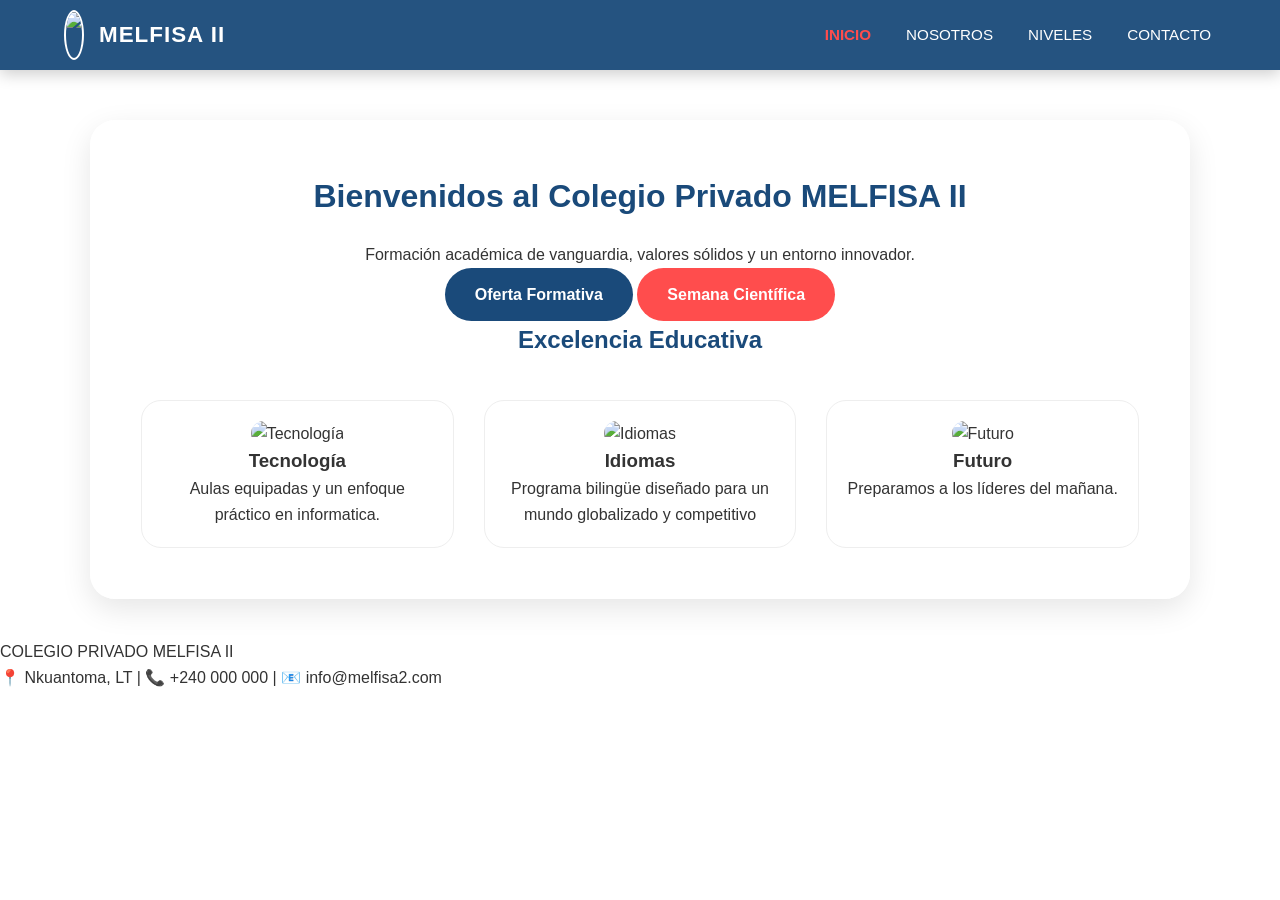
==== index.html @ d1f684f3 "Add files via upload" ====
<!DOCTYPE html>
<html lang="es">
<head>
    <meta charset="UTF-8">
    <meta name="viewport" content="width=device-width, initial-scale=1.0">
    <title>MELFISA II - Inicio</title>
    <link rel="stylesheet" href="style.css">
</head>
<body>
    <header>
        <nav class="navbar">
            <div class="logo-container">
                <img src="img/logo.png" class="logo-img">
                <span class="centro-nombre">MELFISA II</span>
            </div>
            <ul class="nav-links">
                <li><a href="index.html" class="active">Inicio</a></li>
                <li><a href="nosotros.html">Nosotros</a></li>
                <li><a href="niveles.html">Niveles</a></li>
                <li><a href="contacto.html">Contacto</a></li>
            </ul>
        </nav>
    </header>

    <main class="seccion-contenedor">
    <h1>Bienvenidos al Colegio Privado MELFISA II</h1>
    <p class="frase-bienvenida">Formación académica de vanguardia, valores sólidos y un entorno innovador.</p>
    
    <div class="botones-inicio">
        <a href="niveles.html" class="btn-moderno btn-azul">Oferta Formativa</a>
        <a href="semana cientifica.html" class="btn-moderno btn-rojo">Semana Científica</a>
    </div>

    <h2 class="titulo-excelencia">Excelencia Educativa</h2>
    
    <div class="grid-categorias">
        
        <div class="categoria-card">
            <div class="imagen-box">
                <img src="img/INFORMATICA.jpg" class="expandible" alt="Tecnología">
            </div>
            <h3>Tecnología</h3>
            <p>Aulas equipadas y un enfoque práctico en informatica.</p>
        </div>

        <div class="categoria-card">
            <div class="imagen-box">
                <img src="img/IDIOMAS.jpg" class="expandible" alt="Idiomas">
            </div>
            <h3>Idiomas</h3>
            <p>Programa bilingüe diseñado para un mundo globalizado y competitivo</p>
        </div>

        <div class="categoria-card">
            <div class="imagen-box">
                <img src="img/FUTURO.jpg" class="expandible" alt="Futuro">
            </div>
            <h3>Futuro</h3>
            <p>Preparamos a los líderes del mañana.</p>
        </div>

    </div>
</main>


    <footer class="footer-oscuro">
        <p>COLEGIO PRIVADO MELFISA II</p>
        <p>📍 Nkuantoma, LT | 📞 +240 000 000 | 📧 info@melfisa2.com</p>
    </footer>

    <div id="visor-imagen" class="visor">
        <span class="cerrar">&times;</span>
        <img id="imagen-expandida">
    </div>

    <script src="script.js"></script>
</body>
</html>
---- style.css ----
/* --- CONFIGURACIÓN DE ELEGANCIA --- */
:root {
    --azul-oscuro: #1a4a7a;
    --rojo-melfisa: #ff4d4d;
    --blanco-puro: #ffffff;
    --sombra: 0 10px 30px rgba(0,0,0,0.1);
}

* { margin: 0; padding: 0; box-sizing: border-box; }

body {
    font-family: 'Inter', -apple-system, BlinkMacSystemFont, 'Segoe UI', Roboto, sans-serif;
    padding-top: 80px;
    color: #333;
    line-height: 1.6;
    /* FONDO VISIBLE Y FIJO */
    background-image: linear-gradient(rgba(255, 255, 255, 0.4), rgba(255, 255, 255, 0.4)), url('img/FONDO.jpg');
    background-attachment: fixed;
    background-size: cover;
    background-position: center;
}

/* --- HEADER TRANSPARENTE AL ESTILO MODERNO --- */
header {
  background-color: rgba(26, 74, 122, 0.95); /* Azul profesional con transparencia */
    backdrop-filter: blur(10px); /* Efecto cristalino elegante */
    width: 100%;
    position: fixed;
    top: 0;
    left: 0;
    z-index: 1000;
    height: 70px;
    display: flex;
    align-items: center;
    box-shadow: 0 4px 15px rgba(0,0,0,0.2);
}

.navbar {
    width: 90%;
    max-width: 1200px;
    margin: 0 auto;
    display: flex;
    justify-content: space-between; /* Logo a la izquierda, menú a la derecha */
    align-items: center;
}

.logo-container {
    display: flex;
    align-items: center;
    gap: 15px;
}

.logo-img {
    height: 50px;
    width: auto;
    border-radius: 50%;
    border: 2px solid white;
}

.centro-nombre {
    color: white;
    font-weight: bold;
    font-size: 1.4rem;
    letter-spacing: 1px;
}

/* ESTO HACE QUE EL MENÚ SEA HORIZONTAL */
.nav-links {
    display: flex;       /* Alinea los hijos (li) en fila */
    list-style: none;    /* Quita los puntos de la lista */
    margin: 0;
    padding: 0;
    gap: 25px;           /* Espacio horizontal entre cada opción */
}

.nav-links li {
    display: inline-block;
}

.nav-links a {
    color: white;
    text-decoration: none;
    font-weight: 500;
    font-size: 0.95rem;
    text-transform: uppercase;
    transition: 0.3s ease;
    padding: 10px 5px;
}

.nav-links a:hover {
    color: #ff4d4d; /* Cambio a rojo al pasar el mouse */
    border-bottom: 2px solid #ff4d4d; /* Línea decorativa inferior */
}

.nav-links a.active {
    color: #ff4d4d;
    font-weight: bold;
}

/* --- CONTENEDORES FLOTANTES --- */
.seccion-contenedor {
    background: rgba(255, 255, 255, 0.9);
    margin: 40px auto;
    width: 90%;
    max-width: 1100px;
    padding: 50px;
    border-radius: 25px;
    text-align: center;
    box-shadow: var(--sombra);
    border: 1px solid rgba(255,255,255,0.3);
}

h1, h2 { color: var(--azul-oscuro); margin-bottom: 20px; }

/* --- TARJETAS DE CATEGORÍAS --- */
.grid-categorias {
    display: flex;
    justify-content: center;
    gap: 30px;
    margin-top: 40px;
}

.categoria-card {
    background: white;
    padding: 20px;
    border-radius: 20px;
    flex: 1;
    transition: 0.4s;
    border: 1px solid #eee;
}

.categoria-card:hover {
    transform: translateY(-10px);
    box-shadow: 0 20px 40px rgba(0,0,0,0.15);
}

/* IMÁGENES AJUSTADAS */
.categoria-card img {
    width: 100%;
    height: 180px;
    object-fit: cover;
    border-radius: 15px;
    cursor: pointer; /* Indica que se puede ampliar */
    transition: 0.3s;
}

.categoria-card img:hover {
    opacity: 0.9;
}

/* --- BOTONES --- */
.btn-moderno {
    padding: 14px 30px;
    border-radius: 50px;
    text-decoration: none;
    font-weight: 600;
    transition: 0.3s;
    display: inline-block;
    border: none;
}

.btn-azul { background: var(--azul-oscuro); color: white; }
.btn-rojo { background: var(--rojo-melfisa); color: white; }

/* --- VISOR DE ZOOM (MODERNO) --- */
.visor {
    display: none;
    position: fixed;
    top: 0; left: 0;
    width: 100%; height: 100%;
    background: rgba(0, 0, 0, 0.95);
    z-index: 2000;
    justify-content: center;
    align-items: center;
    cursor: pointer;
}

#imagen-expandida {
    max-width: 90%;
    max-height: 85%;
    border-radius: 10px;
    box-shadow: 0 0 50px rgba(0,0,0,0.5);
    animation: zoomIn 0.3s ease;
}

@keyframes zoomIn {
    from { transform: scale(0.8); opacity: 0; }
    to { transform: scale(1); opacity: 1; }
}
/* --- AJUSTE ESPECÍFICO PARA LA FOTO DE NOSOTROS --- */

.contenedor-foto-nosotros {
    display: flex;
    justify-content: center; /* Centra la foto horizontalmente */
    margin: 25px 0;         /* Separa la foto del título y del texto */
}

.foto-ajustada {
    width: 65%;             /* Controla el ancho (puedes bajarlo a 50% si la quieres más pequeña) */
    max-width: 700px;       /* Límite máximo para que no se vea gigante en PC */
    height: 400px;          /* Altura fija para que se vea estilizada */
    object-fit: cover;      /* IMPORTANTE: Ajusta la imagen sin estirarla ni deformarla */
    border-radius: 20px;    /* Bordes redondeados elegantes */
    box-shadow: 0 10px 30px rgba(0,0,0,0.15); /* Sombra profesional */
    border: 4px solid #ffffff; /* Marco blanco tipo fotografía */
}
/* --- DISEÑO DE CONTACTO MODERNO --- */

.contacto-wrapper {
    display: flex;
    gap: 50px;
    text-align: left;
    align-items: center;
    flex-wrap: wrap; /* Para que en móviles se ponga uno debajo de otro */
}

.contacto-info {
    flex: 1;
    min-width: 300px;
}

.contacto-info h2 {
    font-size: 2.5rem;
    color: #1a4a7a;
}

.info-item {
    display: flex;
    align-items: center;
    gap: 15px;
    margin-bottom: 20px;
    background: rgba(26, 74, 122, 0.05);
    padding: 15px;
    border-radius: 12px;
}

.icon {
    font-size: 1.5rem;
}

/* Tarjeta del Formulario */
.contacto-form-card {
    flex: 1;
    min-width: 350px;
    background: white;
    padding: 40px;
    border-radius: 20px;
    box-shadow: 0 15px 35px rgba(0,0,0,0.1);
    border: 1px solid #eee;
}

.grupo-input {
    margin-bottom: 20px;
}

.grupo-input label {
    display: block;
    margin-bottom: 8px;
    font-weight: 600;
    color: #555;
    font-size: 0.9rem;
}

.grupo-input input, 
.grupo-input textarea {
    width: 100%;
    padding: 12px 15px;
    border: 2px solid #f0f0f0;
    border-radius: 10px;
    font-family: inherit;
    transition: 0.3s;
}

.grupo-input input:focus, 
.grupo-input textarea:focus {
    border-color: #1a4a7a;
    outline: none;
    background: #f9fbff;
}

.contacto-form-card .btn-moderno {
    width: 100%;
    padding: 15px;
    font-size: 1rem;
    cursor: pointer;
}
/* --- ESTILOS PARA LA SECCIÓN SEMANA CIENTÍFICA --- */

/* Ajuste de la Imagen */
.contenedor-foto-semana {
    display: flex;
    justify-content: center;
    margin: 30px 0;
}

.foto-semana-ajustada {
    width: 85%;
    max-width: 850px;
    height: 450px;
    object-fit: cover;
    border-radius: 20px;
    border: 5px solid white;
    box-shadow: 0 10px 30px rgba(0,0,0,0.15);
    transition: transform 0.3s ease;
}

.foto-semana-ajustada:hover {
    transform: scale(1.02);
}

/* Estilo de la Tabla Profesional */
.cronograma-contenedor {
    margin-top: 40px;
    background: #ffffff;
    padding: 25px;
    border-radius: 15px;
    box-shadow: 0 5px 20px rgba(0,0,0,0.05);
}

.subtitulo-tabla {
    color: #777;
    margin-bottom: 15px;
    font-size: 0.9rem;
}

.tabla-semana {
    width: 100%;
    border-collapse: collapse;
    margin-top: 10px;
}

.tabla-semana thead {
    background-color: #1a4a7a;
    color: white;
}

.tabla-semana th, 
.tabla-semana td {
    padding: 15px;
    text-align: left;
    border-bottom: 1px solid #eee;
}

.tabla-semana td strong {
    color: #ff4d4d; /* Días en rojo */
}

.tabla-semana tr:hover {
    background-color: #f9fbff;
}

/* Responsivo para móviles */
@media (max-width: 600px) {
    .tabla-semana {
        font-size: 0.8rem;
    }
    .foto-semana-ajustada {
        height: 250px;
    }
}
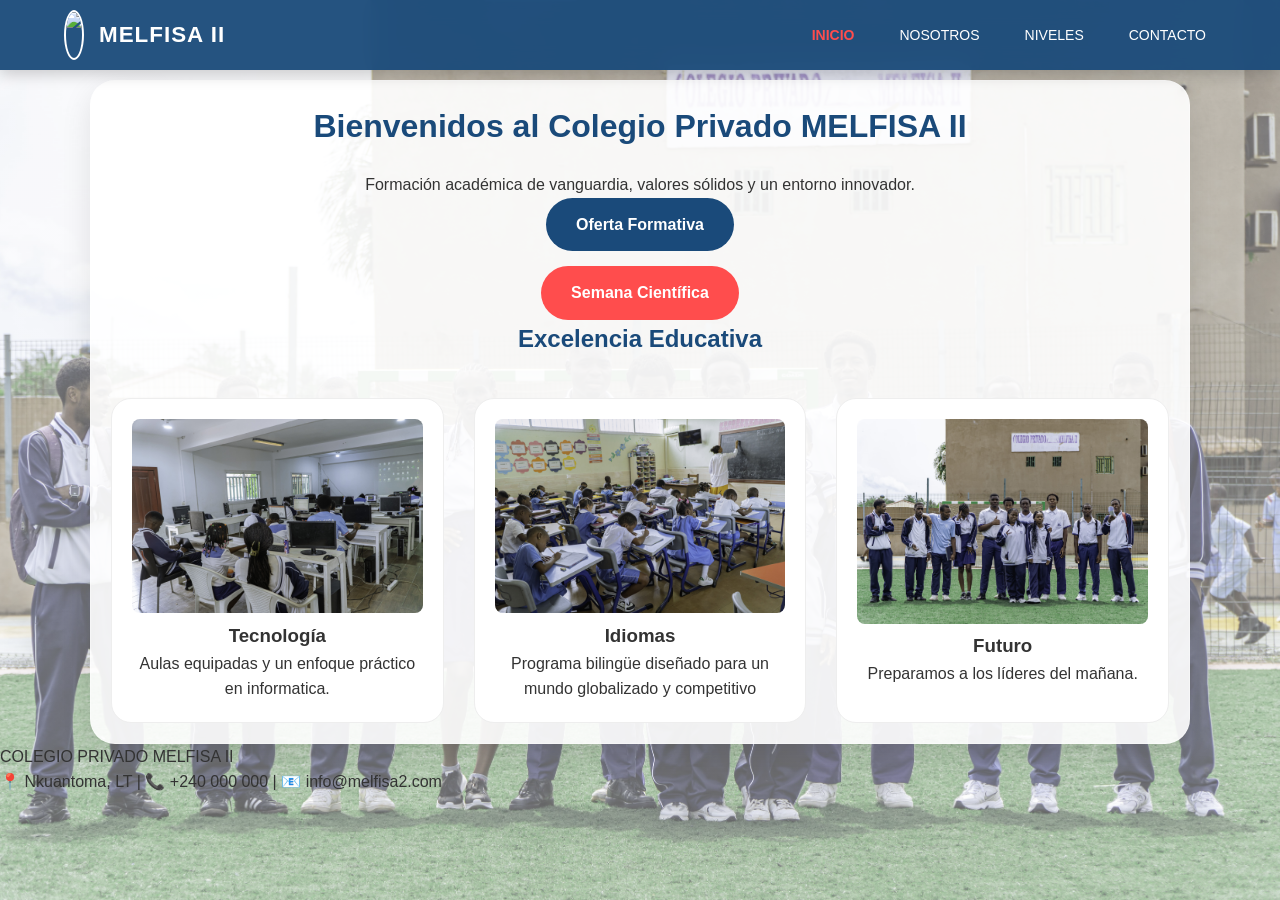
==== commit 1a49ee77: "Actualizar index.html" ====
--- a/index.html
+++ b/index.html
@@ -28,7 +28,7 @@
     
     <div class="botones-inicio">
         <a href="niveles.html" class="btn-moderno btn-azul">Oferta Formativa</a>
-        <a href="semana cientifica.html" class="btn-moderno btn-rojo">Semana Científica</a>
+        <a href="semana-cientifica.html" class="btn-moderno btn-rojo">Semana Científica</a>
     </div>
 
     <h2 class="titulo-excelencia">Excelencia Educativa</h2>
--- a/style.css
+++ b/style.css
@@ -81,16 +81,57 @@
     color: white;
     text-decoration: none;
     font-weight: 500;
-    font-size: 0.95rem;
+    font-size: 14px;
     text-transform: uppercase;
     transition: 0.3s ease;
-    padding: 10px 5px;
+    padding: 5px 10px;
 }
 
 .nav-links a:hover {
     color: #ff4d4d; /* Cambio a rojo al pasar el mouse */
     border-bottom: 2px solid #ff4d4d; /* Línea decorativa inferior */
-}
+}
+/* AJUSTE FINAL PARA QUE QUEPA CONTACTO */
+@media (max-width: 768px) {
+    .nav-links {
+        display: flex !important;
+        justify-content: center !important;
+        gap: 5px !important;
+        padding: 0 !important;
+    }
+
+    .nav-links a {
+        font-size: 10px !important; 
+        padding: 5px 2px !important;
+        letter-spacing: -0.5px;
+    }
+}
+/* AJUSTE PARA TODAS LAS PÁGINAS INTERNAS EN MÓVIL */
+@media (max-width: 768px) {
+    /* Esto baja el contenido para que el menú azul no lo tape */
+    .seccion-contenedor {
+        padding-top: 100px !important; 
+        padding-bottom: 50px !important;
+        display: flex;
+        flex-direction: column;
+        align-items: center;
+        text-align: center;
+    }
+
+    /* Esto ajusta la foto de los alumnos para que no se vea gigante */
+    .seccion-contenedor img {
+        width: 90% !important;
+        max-width: 400px;
+        border-radius: 15px;
+        margin-bottom: 20px;
+    }
+
+    /* Arregla el fondo para que no se vea cortado */
+    body {
+        background-attachment: scroll !important;
+        background-size: cover !important;
+    }
+}
 
 .nav-links a.active {
     color: #ff4d4d;
@@ -137,9 +178,9 @@
 /* IMÁGENES AJUSTADAS */
 .categoria-card img {
     width: 100%;
-    height: 180px;
+    height: auto;
     object-fit: cover;
-    border-radius: 15px;
+    border-radius: 8px;
     cursor: pointer; /* Indica que se puede ampliar */
     transition: 0.3s;
 }
@@ -357,4 +398,60 @@
     .foto-semana-ajustada {
         height: 250px;
     }
-}
+}
+/* Esto ajusta todas las imágenes al ancho de la pantalla */
+img {
+    max-width: 100%;
+    height: auto;
+}
+
+/* Esto asegura que los contenedores no se desborden */
+.seccion-contenedor {
+    width: 100%;
+    padding: 20px;
+    margin: 0 auto;
+}
+/* Esto separa los botones en pantallas pequeñas */
+.frase-bienvenida + div, 
+.hero-buttons { 
+    display: flex;
+    flex-direction: column; /* Pone uno debajo del otro */
+    gap: 15px;
+    align-items: center;
+}
+
+.boton-primario, .boton-secundario {
+    width: 80%; /* Los hace más anchos para que sean fáciles de pulsar */
+    text-align: center;
+}
+/* --- AJUSTES PARA MÓVILES (RESPONSIVE) --- */
+@media (max-width: 768px) {
+    /* Pone las tarjetas en una sola columna */
+    .grid-categorias {
+        display: flex;
+        flex-direction: column;
+        gap: 20px;
+        padding: 10px;
+    }
+
+    /* Ajusta el tamaño de las tarjetas */
+    .categoria-card {
+        width: 100%;
+        max-width: 350px;
+        margin: 0 auto;
+    }
+
+    /* Ajusta los botones del inicio */
+    .hero-buttons {
+        display: flex;
+        flex-direction: column;
+        gap: 15px;
+    }
+
+    /* Reduce el tamaño del título para que no ocupe toda la pantalla */
+    h1 {
+        font-size: 1.8rem;
+        text-align: center;
+    }
+}
+
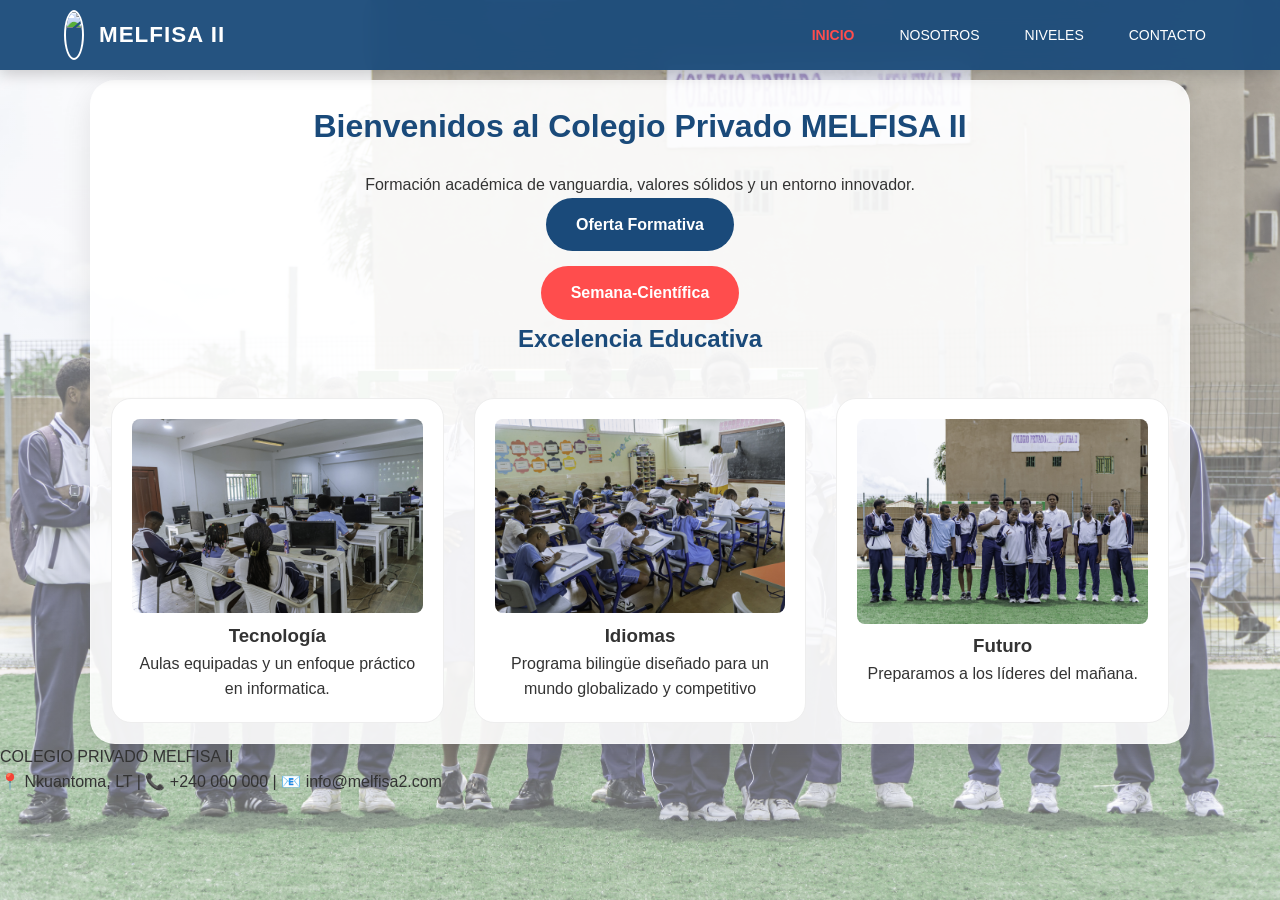
==== commit b2816fb5: "Actualizar index.html" ====
--- a/index.html
+++ b/index.html
@@ -28,7 +28,7 @@
     
     <div class="botones-inicio">
         <a href="niveles.html" class="btn-moderno btn-azul">Oferta Formativa</a>
-        <a href="semana-cientifica.html" class="btn-moderno btn-rojo">Semana Científica</a>
+        <a href="semana-cientifica.html" class="btn-moderno btn-rojo">Semana-Científica</a>
     </div>
 
     <h2 class="titulo-excelencia">Excelencia Educativa</h2>
@@ -68,11 +68,19 @@
         <p>📍 Nkuantoma, LT | 📞 +240 000 000 | 📧 info@melfisa2.com</p>
     </footer>
 
-    <div id="visor-imagen" class="visor">
-        <span class="cerrar">&times;</span>
-        <img id="imagen-expandida">
-    </div>
+    <div id="miModal" class="modal-imagen" onclick="this.style.display='none'">
+    <img id="imgAmpliada">
+</div>
+
+<script>
+    // Selecciona todas las imágenes dentro de las secciones
+    document.querySelectorAll('.seccion-contenedor img, .categoria-card img').forEach(imagen => {
+        imagen.onclick = function() {
+            document.getElementById("miModal").style.display = "flex";
+            document.getElementById("imgAmpliada").src = this.src;
+        }
+    });
+</script>
 
-    <script src="script.js"></script>
 </body>
 </html>
